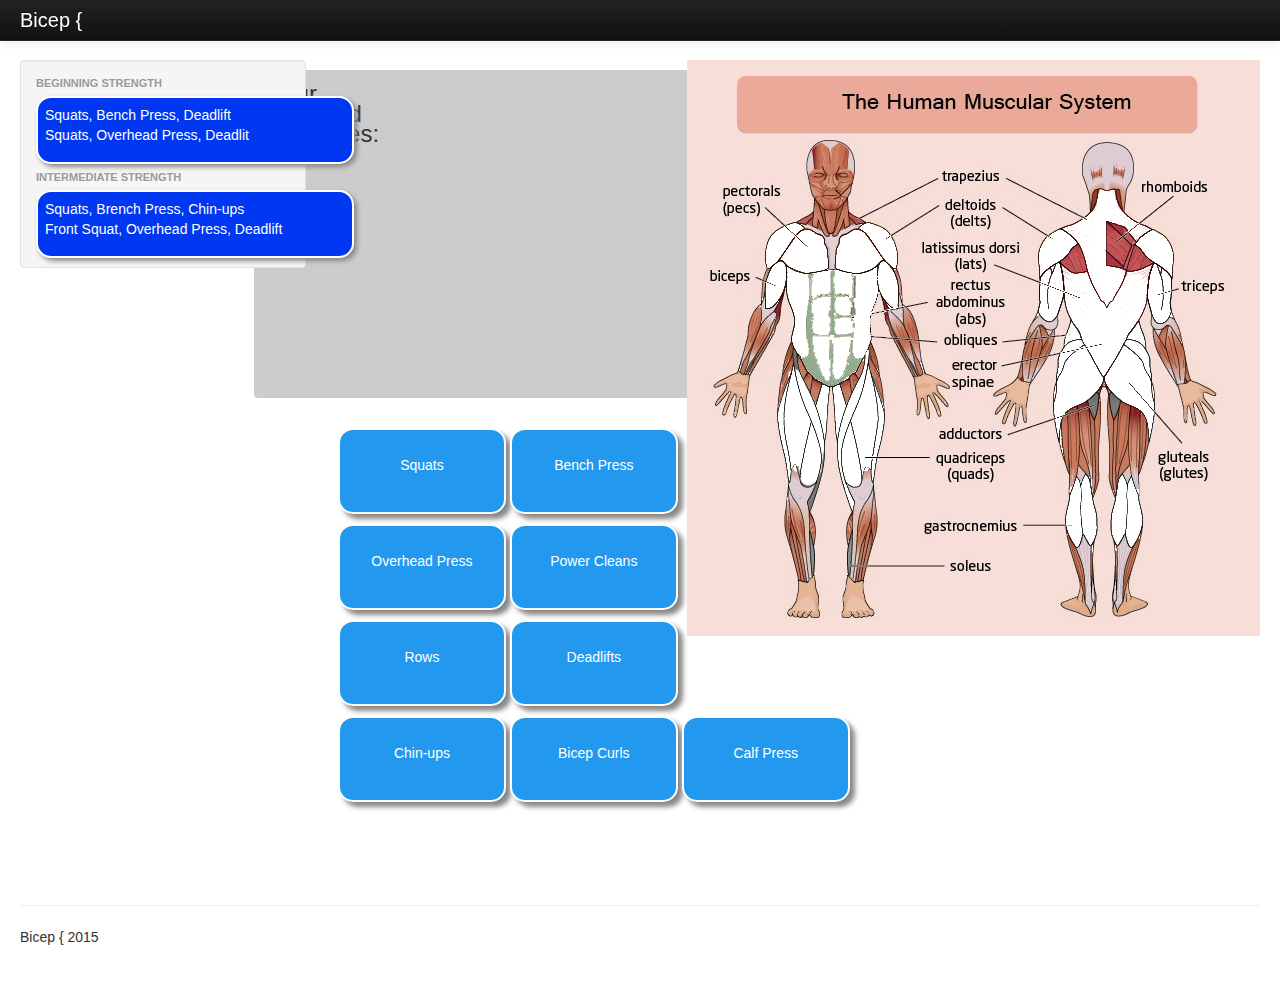
==== index.html @ 6f4c29ba "EVERYTHING WORKS" ====
<!DOCTYPE html>
<html lang="en">
  <head>
    <meta charset="utf-8">
    <title>Bicep {</title>
    <meta name="viewport" content="width=device-width, initial-scale=1.0">
    <meta name="description" content="">
    <meta name="author" content="">

    <!-- Le styles -->
    <link href="assets/css/bootstrap.css" rel="stylesheet">
    <style type="text/css">
      body {
        padding-top: 60px;
        padding-bottom: 40px;
      }
      .sidebar-nav {
        padding: 9px 0;
      }

      @media (max-width: 980px) {
        /* Enable use of floated navbar text */
        .navbar-text.pull-right {
          float: none;
          padding-left: 5px;
          padding-right: 5px;
        }
      }
    </style>
    <link href="assets/css/bootstrap-responsive.css" rel="stylesheet">

    <!-- HTML5 shim, for IE6-8 support of HTML5 elements -->
    <!--[if lt IE 9]>
      <script src="assets/js/html5shiv.js"></script>
    <![endif]-->

    <!-- Fav and touch icons -->
    <link rel="apple-touch-icon" sizes="57x57" href="/assets/ico/apple-icon-57x57.png">
<link rel="apple-touch-icon" sizes="60x60" href="/assets/ico/apple-icon-60x60.png">
<link rel="apple-touch-icon" sizes="72x72" href="/assets/ico/apple-icon-72x72.png">
<link rel="apple-touch-icon" sizes="76x76" href="/assets/ico/apple-icon-76x76.png">
<link rel="apple-touch-icon" sizes="114x114" href="/assets/ico/apple-icon-114x114.png">
<link rel="apple-touch-icon" sizes="120x120" href="/assets/ico/apple-icon-120x120.png">
<link rel="apple-touch-icon" sizes="144x144" href="/assets/ico/apple-icon-144x144.png">
<link rel="apple-touch-icon" sizes="152x152" href="/assets/ico/apple-icon-152x152.png">
<link rel="apple-touch-icon" sizes="180x180" href="/assets/ico/apple-icon-180x180.png">
<link rel="icon" type="image/png" sizes="192x192"  href="/assets/ico/android-icon-192x192.png">
<link rel="icon" type="image/png" sizes="32x32" href="/assets/ico/favicon-32x32.png">
<link rel="icon" type="image/png" sizes="96x96" href="/assets/ico/favicon-96x96.png">
<link rel="icon" type="image/png" sizes="16x16" href="/assets/ico/favicon-16x16.png">
<link rel="manifest" href="/manifest.json">
<meta name="msapplication-TileColor" content="#ffffff">
<meta name="msapplication-TileImage" content="/ms-icon-144x144.png">
<meta name="theme-color" content="#ffffff">
  </head>

  <body>

    <div class="navbar navbar-inverse navbar-fixed-top">
      <div class="navbar-inner">
        <div class="container-fluid">
<!--
          <button type="button" class="btn btn-navbar" data-toggle="collapse" data-target=".nav-collapse">
            <span class="icon-bar"></span>
            <span class="icon-bar"></span>
            <span class="icon-bar"></span>
          </button>
-->
          <a class="brand" href="#">Bicep {</a>
<!--
          <div class="nav-collapse collapse">
            <p class="navbar-text pull-right">
              Logged in as <a href="#" class="navbar-link">Username</a>
            </p>
            <ul class="nav">
              <li class="active"><a href="#">Home</a></li>
              <li><a href="#about">About</a></li>
              <li><a href="#contact">Contact</a></li>
            </ul>
          </div>/.nav-collapse
-->
        </div>
      </div>
    </div>

<div class="container-fluid">
      <div class="row-fluid">
        <div class="span3">
          <div class="well sidebar-nav">
            <ul class="nav nav-list">
              <li class="nav-header">Beginning Strength</li>
                <div id="yes-drop" class="draggable drag-drop-sidebar quads glutes pecs tris delts abs"> Squats, Bench Press, Deadlift <br>
                Squats, Overhead Press, Deadlit </div>
			
                
              <li class="nav-header">Intermediate Strength</li>
                <div id="yes-drop" class="draggable drag-drop-sidebar quads glutes pecs tris delts abs obliques calfs lats biceps"> Squats, Brench Press, Chin-ups <br>
                Front Squat, Overhead Press, Deadlift </div>
                
            </ul>
          </div><!--/.well -->
        </div><!--/span-->

        <div class="span9">

            <div style = "position:relative; float:right;">             
                <img style="position: relative; float: right; top: 0; left: px;" id="skeleton_background" class="skeleton_b" src="muscular/background_color.png">
                <img style="position: absolute; float: right; top: 0px; left: 0px;" id="text" class="skeleton_b" src="muscular/text.png">
                <img style="position: absolute; top: 0px; left: 0px;" id="base" class="skeleton_b" src="muscular/base.png">
                <img style="position: absolute; top: 0px; left: 0px;" id="abs" class="skeleton" src="muscular/abs.png">
                <img style="position: absolute; top: 0px; left: 0px;" id="biceps" class="skeleton" src="muscular/biceps.png">
                <img style="position: absolute; top: 0px; left: 0px;" id="calfs" class="skeleton" src="muscular/calfs.png">
                <img style="position: absolute; top: 0px; left: 0px;" id="delts" class="skeleton" src="muscular/delts.png">
                <img style="position: absolute; top: 0px; left: 0px;" id="glutes" class="skeleton" src="muscular/glutes.png">
                <img style="position: absolute; top: 0px; left: 0px;" id="lats" class="skeleton" src="muscular/lats.png">
                <img style="position: absolute; top: 0px; left: 0px;" id="obliques" class="skeleton" src="muscular/obliques.png">
                <img style="position: absolute; top: 0px; left: 0px;" id="pecs" class="skeleton" src="muscular/pecs.png">
                <img style="position: absolute; top: 0px; left: 0px;" id="quads" class="skeleton" src="muscular/quads.png">
                <img style="position: absolute; top: 0px; left: 0px;" id="traps" class="skeleton" src="muscular/traps.png">
                <img style="position: absolute; top: 0px; left: 0px;" id="tris" class="skeleton" src="muscular/tris.png">
                <img style="position: absolute; height: 60%; top: 90px; left: -45px;" id="biggest" class="skeleton" src="muscular/biggestmuscle.png">
                <img style="position: absolute; height: 15%; top: 80px; left: 105px;" id="dom" class="skeleton" src="muscular/dom.jpg">
               
                
                
            </div>
            

			<div id="drag-drop-container">
				<div class="dropzone">
				Your Selected Exercises:
			</div>

			<div id="yes-drop" class="draggable drag-drop quads glutes"> Squats </div>
			<div id="yes-drop" class="draggable drag-drop pecs tris"> Bench Press </div>
			<div id="yes-drop" class="draggable drag-drop delts tris abs"> Overhead Press </div>
			<div id="yes-drop" class="draggable drag-drop quads glutes lats abs"> Power Cleans </div>
			<div id="yes-drop" class="draggable drag-drop biceps lats"> Rows </div>
			<div id="yes-drop" class="draggable drag-drop quads glutes lats"> Deadlifts </div>
			<div id="yes-drop" class="draggable drag-drop lats biceps obliques"> Chin-ups </div>
			<div id="yes-drop" class="draggable drag-drop biceps"> Bicep Curls </div>
			<div id="yes-drop" class="draggable drag-drop calfs"> Calf Press </div>

			</div>




    
      </div><!--/row-->

    <div id="yes-drop" class="draggable drag-drop-invis biggest dom"></div>


      <hr>

      <footer>
        <p> Bicep { 2015</p>
      </footer>

    </div><!--/.fluid-container-->



	<link rel="stylesheet" type="text/css" href="drag.css">

    <!-- Le javascript
    ================================================== -->
    <!-- Placed at the end of the document so the pages load faster -->

	<script src="interact.js"></script>
	<script src="drag.js"></script>
    <script src="assets/js/jquery.js"></script>
    <script src="assets/js/bootstrap-transition.js"></script>
    <script src="assets/js/bootstrap-alert.js"></script>
    <script src="assets/js/bootstrap-modal.js"></script>
    <script src="assets/js/bootstrap-dropdown.js"></script>
    <script src="assets/js/bootstrap-scrollspy.js"></script>
    <script src="assets/js/bootstrap-tab.js"></script>
    <script src="assets/js/bootstrap-tooltip.js"></script>
    <script src="assets/js/bootstrap-popover.js"></script>
    <script src="assets/js/bootstrap-button.js"></script>
    <script src="assets/js/bootstrap-collapse.js"></script>
    <script src="assets/js/bootstrap-carousel.js"></script>
    <script src="assets/js/bootstrap-typeahead.js"></script>

  </body>
</html>
---- drag.css ----
.dropzone {
    position: relative;
    left: -300px;
    height: 300px;
    font-size: 24px;
    background-color: #ccc;
    border: dashed 4px transparent;
    border-radius: 4px;
    margin: 10px auto 30px;
    padding: 10px;
    width: 50%;
    transition: background-color 0.3s;
    z-index: -1;
}

.drop-active {
    border-color: #aaa;
}

.drop-target {
    background-color: #29e;
    border-color: #fff;
    border-style: solid;
}

.drag-drop {
    display: inline-block;
    position: relative;
    width: 150px;
    height: 50px;
    padding: 0.5em 0.5em;
    color: #fff;
    background-color: #29e;
    border: solid 2px #fff;
    box-shadow: 5px 5px 5px #888888;
    border-radius: 15px;
    text-align: center;
    padding-top: 25px;
    margin-bottom: 10px;
    -webkit-transform: translate(0px, 0px);
    transform: translate(0px, 0px);
    transition: background-color 0.3s;
}

.drag-drop-sidebar {
    display: inline-block;
    position: relative;
    width: 300px;
    height: 50px;
    padding: 0.5em 0.5em;
    color: #fff;
    background-color: #0037f0;
    border: solid 2px #fff;
    box-shadow: 3px 3px 5px #888888;
    border-radius: 15px;
    -webkit-transform: translate(0px, 0px);
    transform: translate(0px, 0px);
    transition: background-color 0.3s;
}

.drag-drop-invis {
    display: inline-block;
    position: relative;
    width: 50px;
    height: 50px;
    padding: 0.5em 0.5em;
    color: #fff;
    background-color: #ffffff;
    border: solid 2px #fff;
    -webkit-transform: translate(0px, 0px);
    transform: translate(0px, 0px);
    transition: background-color 0.3s;
}

.drag-drop-container {
    overflow: hidden;
    height: 400px;
    width: 50%;
    margin-left: auto;
    margin-right: auto;
}

.drag-drop.can-drop {
    color: #000;
    background-color: #4e4;
}

.skeleton {
    visibility: hidden;
}

#biggest {
    -moz-transform: scaleX(-1);
    -o-transform: scaleX(-1);
    -webkit-transform: scaleX(-1);
    transform: scaleX(-1);
    filter: FlipH;
    -ms-filter: "FlipH";
}
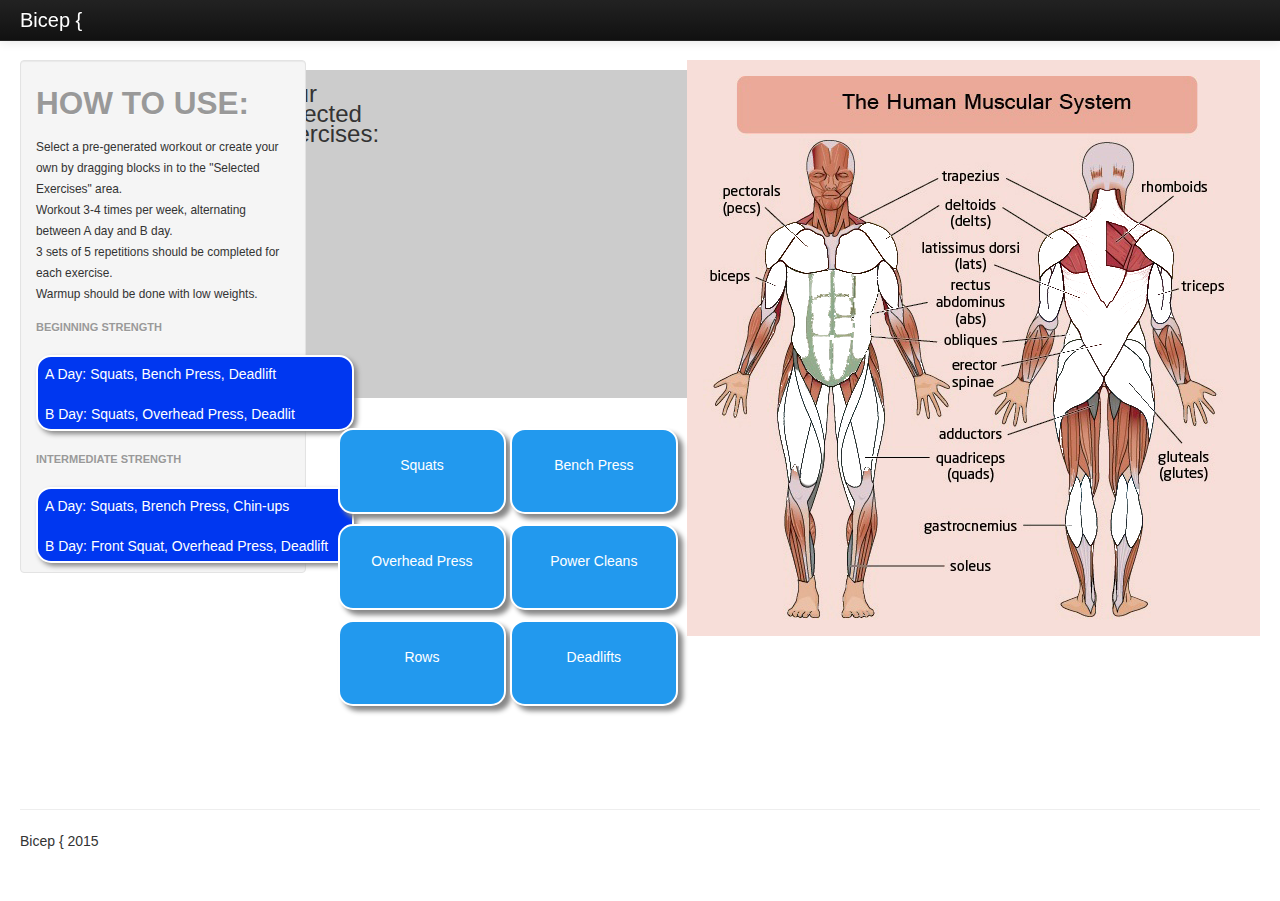
==== commit 2f5b1ec7: "Added how to use" ====
--- a/index.html
+++ b/index.html
@@ -88,15 +88,23 @@
         <div class="span3">
           <div class="well sidebar-nav">
             <ul class="nav nav-list">
-              <li class="nav-header">Beginning Strength</li>
-                <div id="yes-drop" class="draggable drag-drop-sidebar quads glutes pecs tris delts abs"> Squats, Bench Press, Deadlift <br>
-                Squats, Overhead Press, Deadlit </div>
+                
+                <li class ="nav-header"><h2>How to use:</h2></li>
+                <p><small>Select a pre-generated workout or create your own by dragging blocks in to the "Selected Exercises" area. <br>
+                    Workout 3-4 times per week, alternating between A day and B day. <br>
+                    3 sets of 5 repetitions should be completed for each exercise. <br>
+                    Warmup should be done with low weights.</small></p>
+              <li class="nav-header">Beginning Strength</li> 
+                <li class ="nav-header"></li>
+                <div id="yes-drop" class="draggable drag-drop-sidebar quads glutes pecs tris delts abs">A Day: Squats, Bench Press, Deadlift <br> <br>
+                B Day: Squats, Overhead Press, Deadlit </div>
 			
-                
+                <li class ="nav-header"></li>
               <li class="nav-header">Intermediate Strength</li>
-                <div id="yes-drop" class="draggable drag-drop-sidebar quads glutes pecs tris delts abs obliques calfs lats biceps"> Squats, Brench Press, Chin-ups <br>
-                Front Squat, Overhead Press, Deadlift </div>
-                
+                <li class ="nav-header"></li>
+                <div id="yes-drop" class="draggable drag-drop-sidebar quads glutes pecs tris delts abs">A Day: Squats, Brench Press, Chin-ups <br> <br>
+                B Day: Front Squat, Overhead Press, Deadlift </div>
+            
             </ul>
           </div><!--/.well -->
         </div><!--/span-->
@@ -134,12 +142,9 @@
 			<div id="yes-drop" class="draggable drag-drop quads glutes"> Squats </div>
 			<div id="yes-drop" class="draggable drag-drop pecs tris"> Bench Press </div>
 			<div id="yes-drop" class="draggable drag-drop delts tris abs"> Overhead Press </div>
-			<div id="yes-drop" class="draggable drag-drop quads glutes lats abs"> Power Cleans </div>
+			<div id="yes-drop" class="draggable drag-drop quads glutes lats"> Power Cleans </div>
 			<div id="yes-drop" class="draggable drag-drop biceps lats"> Rows </div>
-			<div id="yes-drop" class="draggable drag-drop quads glutes lats"> Deadlifts </div>
-			<div id="yes-drop" class="draggable drag-drop lats biceps obliques"> Chin-ups </div>
-			<div id="yes-drop" class="draggable drag-drop biceps"> Bicep Curls </div>
-			<div id="yes-drop" class="draggable drag-drop calfs"> Calf Press </div>
+			<div id="yes-drop" class="draggable drag-drop quads glutes"> Deadlifts </div>
 
 			</div>
 
--- a/drag.css
+++ b/drag.css
@@ -56,6 +56,7 @@
     -webkit-transform: translate(0px, 0px);
     transform: translate(0px, 0px);
     transition: background-color 0.3s;
+    padding-bottom: 15px;
 }
 
 .drag-drop-invis {
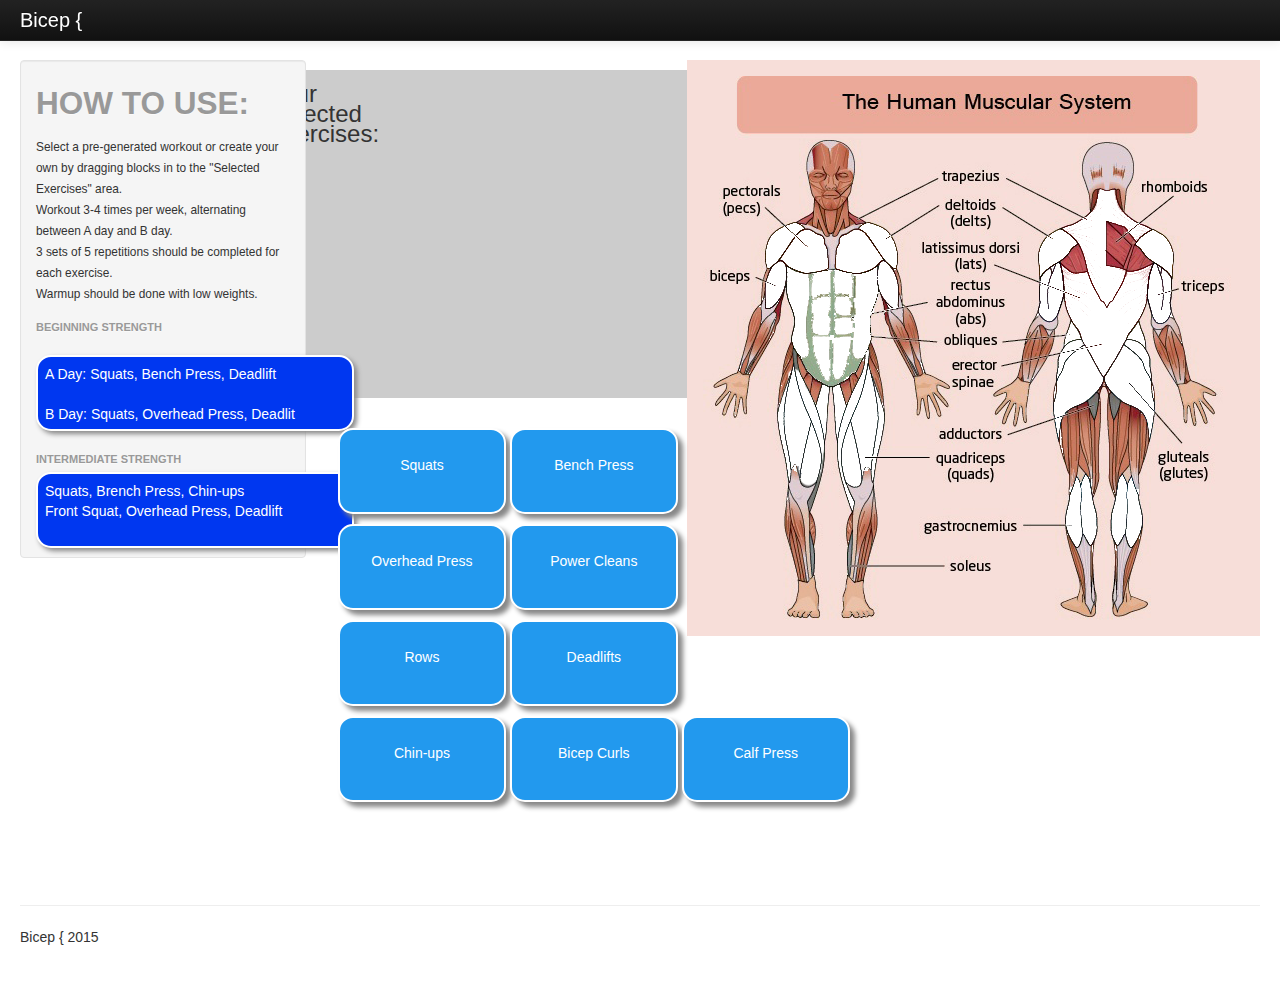
==== commit 25b71983: "Fixed merge" ====
--- a/index.html
+++ b/index.html
@@ -101,10 +101,10 @@
 			
                 <li class ="nav-header"></li>
               <li class="nav-header">Intermediate Strength</li>
-                <li class ="nav-header"></li>
-                <div id="yes-drop" class="draggable drag-drop-sidebar quads glutes pecs tris delts abs">A Day: Squats, Brench Press, Chin-ups <br> <br>
-                B Day: Front Squat, Overhead Press, Deadlift </div>
-            
+
+                <div id="yes-drop" class="draggable drag-drop-sidebar quads glutes pecs tris delts abs obliques calfs lats biceps"> Squats, Brench Press, Chin-ups <br>
+                Front Squat, Overhead Press, Deadlift </div>
+
             </ul>
           </div><!--/.well -->
         </div><!--/span-->
@@ -142,9 +142,12 @@
 			<div id="yes-drop" class="draggable drag-drop quads glutes"> Squats </div>
 			<div id="yes-drop" class="draggable drag-drop pecs tris"> Bench Press </div>
 			<div id="yes-drop" class="draggable drag-drop delts tris abs"> Overhead Press </div>
-			<div id="yes-drop" class="draggable drag-drop quads glutes lats"> Power Cleans </div>
+			<div id="yes-drop" class="draggable drag-drop quads glutes lats abs"> Power Cleans </div>
 			<div id="yes-drop" class="draggable drag-drop biceps lats"> Rows </div>
-			<div id="yes-drop" class="draggable drag-drop quads glutes"> Deadlifts </div>
+			<div id="yes-drop" class="draggable drag-drop quads glutes lats"> Deadlifts </div>
+			<div id="yes-drop" class="draggable drag-drop lats biceps obliques"> Chin-ups </div>
+			<div id="yes-drop" class="draggable drag-drop biceps"> Bicep Curls </div>
+			<div id="yes-drop" class="draggable drag-drop calfs"> Calf Press </div>
 
 			</div>
 
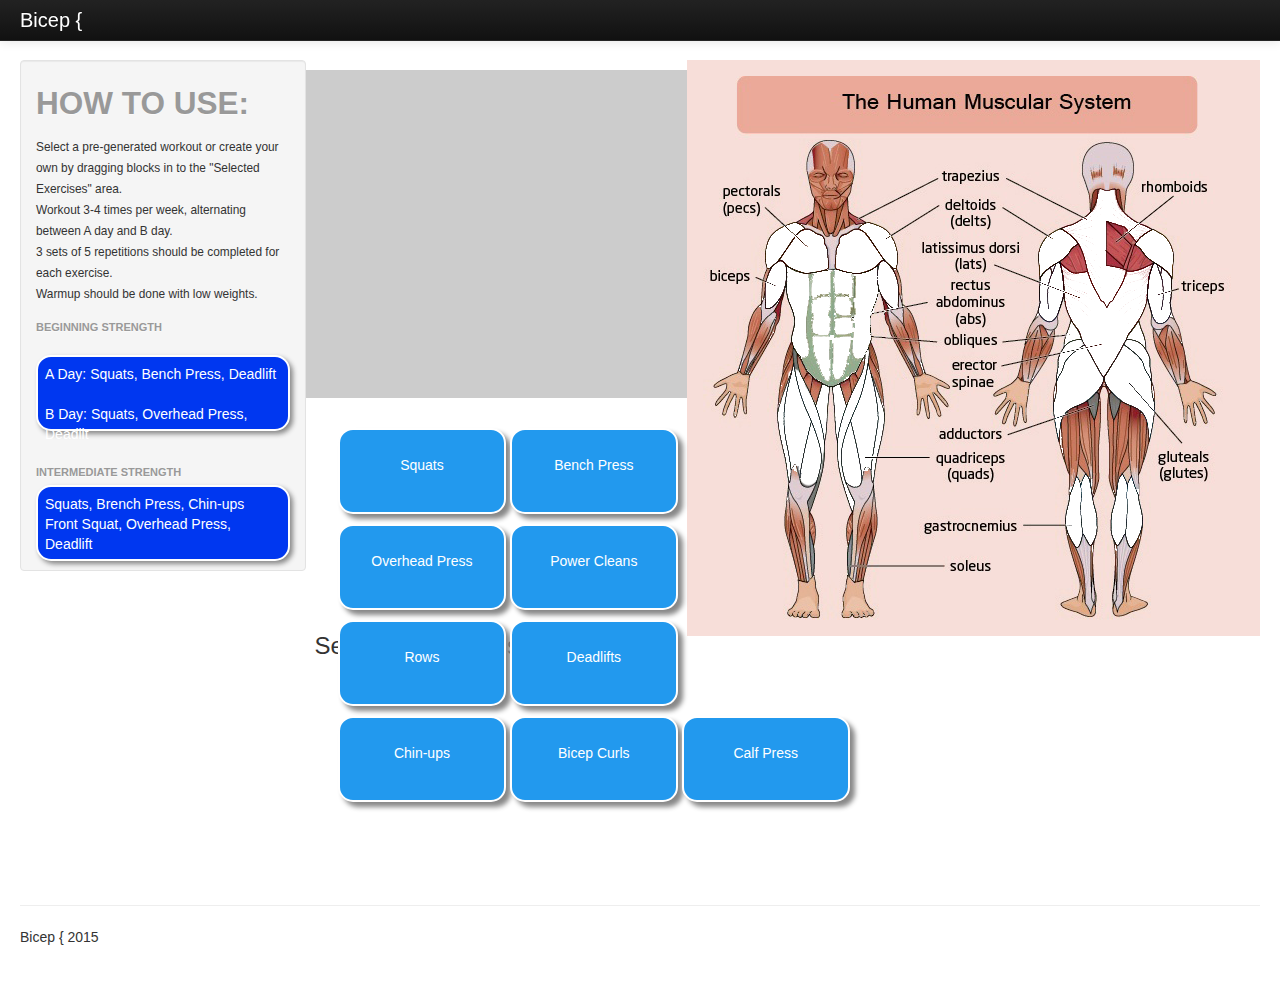
==== commit add3baa2: "Fixed merge" ====
--- a/index.html
+++ b/index.html
@@ -136,7 +136,7 @@
 
 			<div id="drag-drop-container">
 				<div class="dropzone">
-				Your Selected Exercises:
+				Selected Exercises:
 			</div>
 
 			<div id="yes-drop" class="draggable drag-drop quads glutes"> Squats </div>
--- a/drag.css
+++ b/drag.css
@@ -8,7 +8,7 @@
     border-radius: 4px;
     margin: 10px auto 30px;
     padding: 10px;
-    width: 50%;
+    width: 40%;
     transition: background-color 0.3s;
     z-index: -1;
 }
@@ -45,7 +45,6 @@
 .drag-drop-sidebar {
     display: inline-block;
     position: relative;
-    width: 300px;
     height: 50px;
     padding: 0.5em 0.5em;
     color: #fff;
@@ -62,8 +61,8 @@
 .drag-drop-invis {
     display: inline-block;
     position: relative;
+    height: 50px;
     width: 50px;
-    height: 50px;
     padding: 0.5em 0.5em;
     color: #fff;
     background-color: #ffffff;
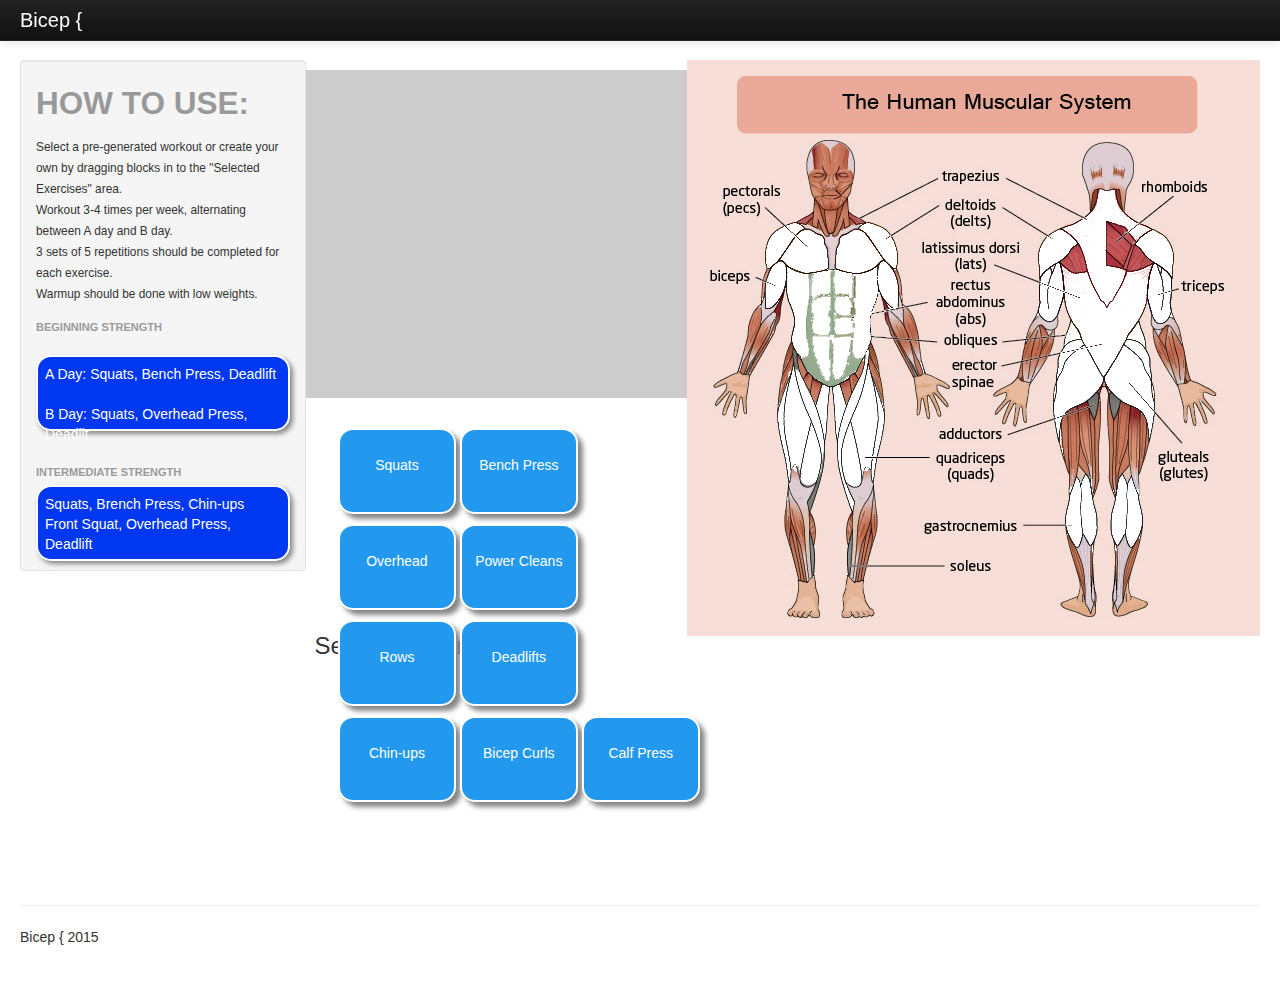
==== commit 8538575d: "Fixed merge" ====
--- a/index.html
+++ b/index.html
@@ -141,7 +141,7 @@
 
 			<div id="yes-drop" class="draggable drag-drop quads glutes"> Squats </div>
 			<div id="yes-drop" class="draggable drag-drop pecs tris"> Bench Press </div>
-			<div id="yes-drop" class="draggable drag-drop delts tris abs"> Overhead Press </div>
+			<div id="yes-drop" class="draggable drag-drop delts tris abs"> Overhead </div>
 			<div id="yes-drop" class="draggable drag-drop quads glutes lats abs"> Power Cleans </div>
 			<div id="yes-drop" class="draggable drag-drop biceps lats"> Rows </div>
 			<div id="yes-drop" class="draggable drag-drop quads glutes lats"> Deadlifts </div>
--- a/drag.css
+++ b/drag.css
@@ -26,7 +26,7 @@
 .drag-drop {
     display: inline-block;
     position: relative;
-    width: 150px;
+    width: 100px;
     height: 50px;
     padding: 0.5em 0.5em;
     color: #fff;
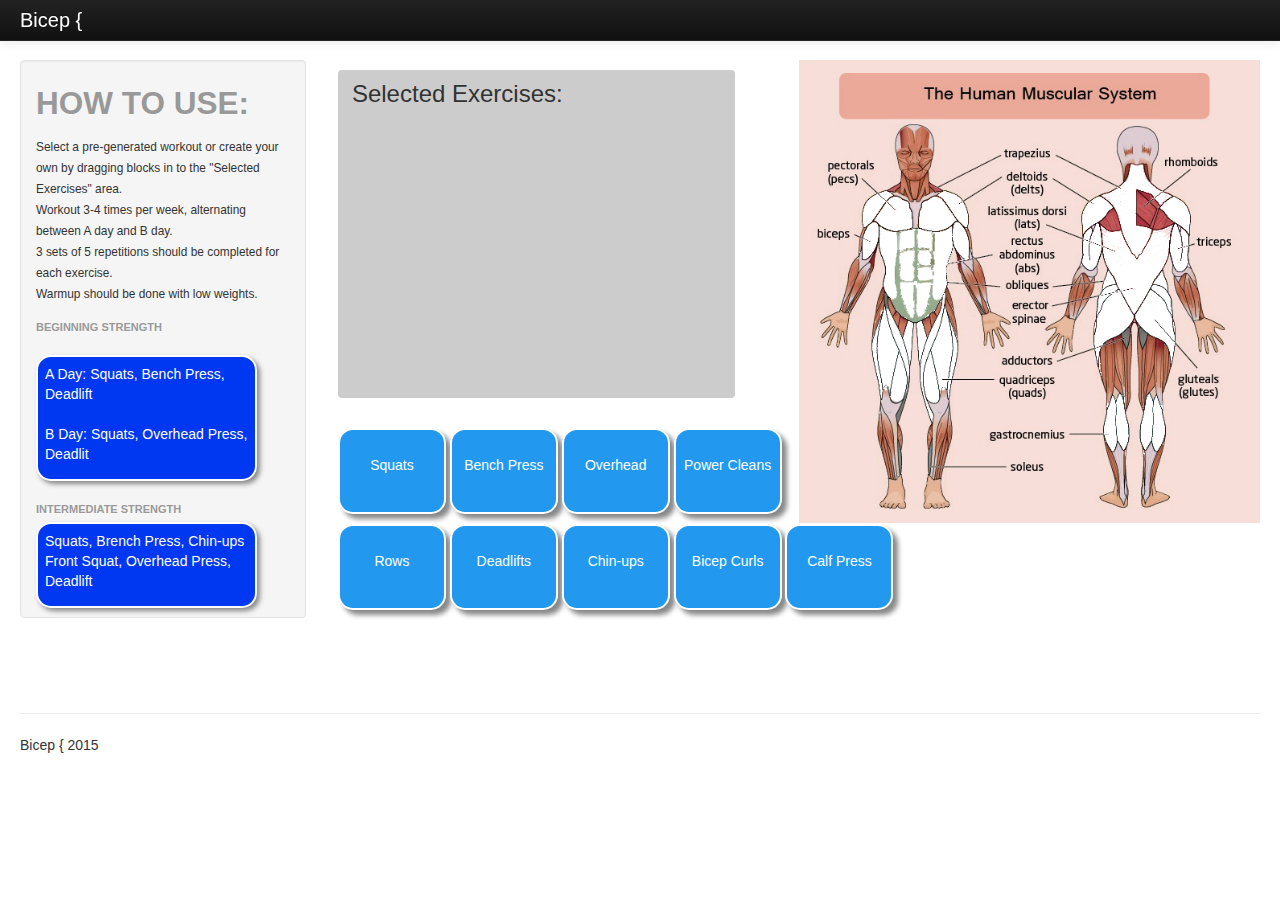
==== commit b45dafd8: "Fixed merge" ====
--- a/index.html
+++ b/index.html
@@ -111,7 +111,7 @@
 
         <div class="span9">
 
-            <div style = "position:relative; float:right;">             
+            <div style = "position:relative; float:right; width: 50%;">             
                 <img style="position: relative; float: right; top: 0; left: px;" id="skeleton_background" class="skeleton_b" src="muscular/background_color.png">
                 <img style="position: absolute; float: right; top: 0px; left: 0px;" id="text" class="skeleton_b" src="muscular/text.png">
                 <img style="position: absolute; top: 0px; left: 0px;" id="base" class="skeleton_b" src="muscular/base.png">
--- a/drag.css
+++ b/drag.css
@@ -1,14 +1,15 @@
 .dropzone {
-    position: relative;
-    left: -300px;
+/*    position: relative;*/
+/*    left: -300px;*/
+    float: left;
     height: 300px;
+    width: 40%;
     font-size: 24px;
     background-color: #ccc;
     border: dashed 4px transparent;
     border-radius: 4px;
     margin: 10px auto 30px;
     padding: 10px;
-    width: 40%;
     transition: background-color 0.3s;
     z-index: -1;
 }
@@ -26,7 +27,7 @@
 .drag-drop {
     display: inline-block;
     position: relative;
-    width: 100px;
+    width: 90px;
     height: 50px;
     padding: 0.5em 0.5em;
     color: #fff;
@@ -45,7 +46,7 @@
 .drag-drop-sidebar {
     display: inline-block;
     position: relative;
-    height: 50px;
+    width: 80%;
     padding: 0.5em 0.5em;
     color: #fff;
     background-color: #0037f0;
@@ -87,6 +88,7 @@
 
 .skeleton {
     visibility: hidden;
+    
 }
 
 #biggest {
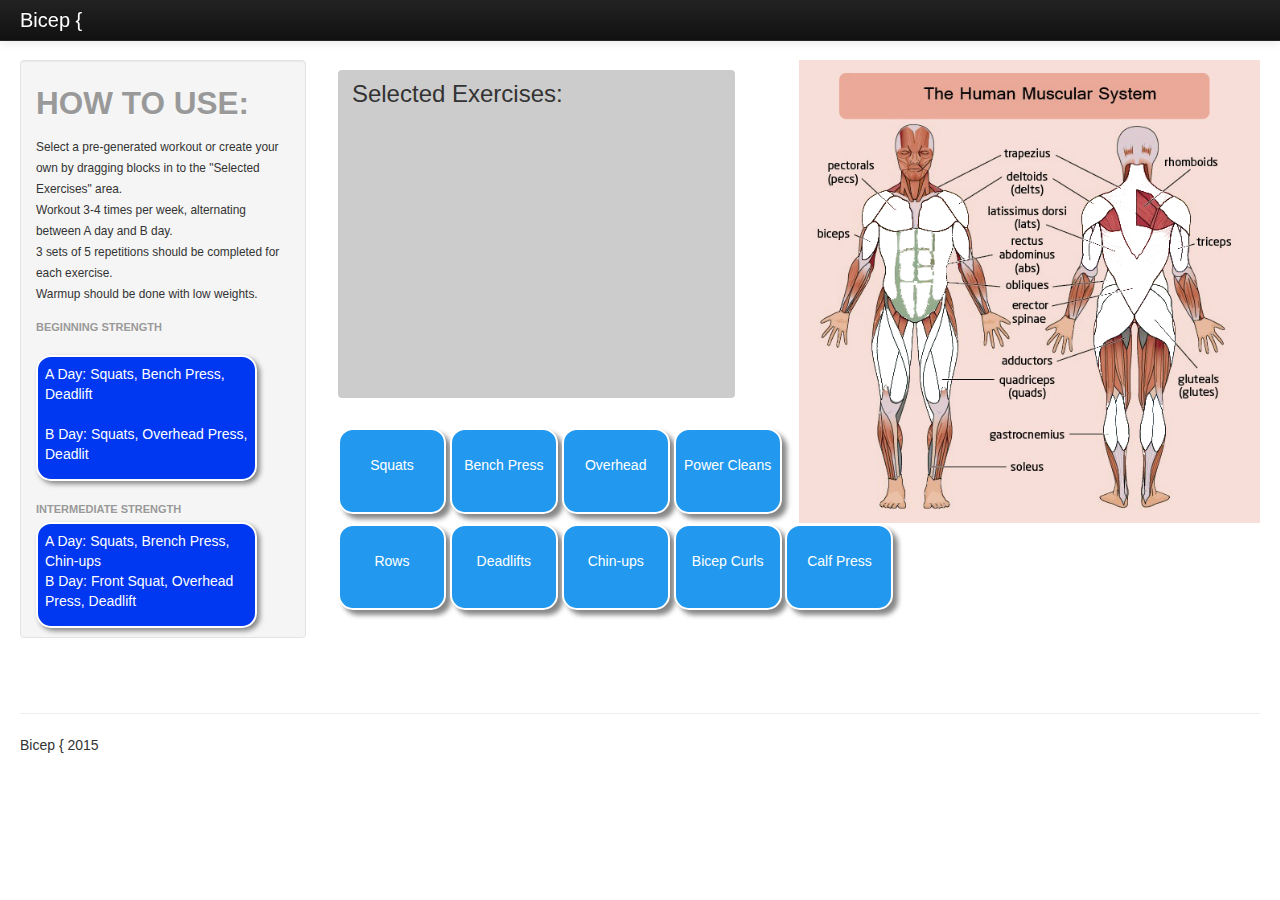
==== commit 98493bf6: "Fixed formatting" ====
--- a/index.html
+++ b/index.html
@@ -102,8 +102,8 @@
                 <li class ="nav-header"></li>
               <li class="nav-header">Intermediate Strength</li>
 
-                <div id="yes-drop" class="draggable drag-drop-sidebar quads glutes pecs tris delts abs obliques calfs lats biceps"> Squats, Brench Press, Chin-ups <br>
-                Front Squat, Overhead Press, Deadlift </div>
+                <div id="yes-drop" class="draggable drag-drop-sidebar quads glutes pecs tris delts abs obliques calfs lats biceps">A Day: Squats, Brench Press, Chin-ups <br>
+                B Day: Front Squat, Overhead Press, Deadlift </div>
 
             </ul>
           </div><!--/.well -->
@@ -126,8 +126,8 @@
                 <img style="position: absolute; top: 0px; left: 0px;" id="quads" class="skeleton" src="muscular/quads.png">
                 <img style="position: absolute; top: 0px; left: 0px;" id="traps" class="skeleton" src="muscular/traps.png">
                 <img style="position: absolute; top: 0px; left: 0px;" id="tris" class="skeleton" src="muscular/tris.png">
-                <img style="position: absolute; height: 60%; top: 90px; left: -45px;" id="biggest" class="skeleton" src="muscular/biggestmuscle.png">
-                <img style="position: absolute; height: 15%; top: 80px; left: 105px;" id="dom" class="skeleton" src="muscular/dom.jpg">
+                <img style="position: absolute; height: 60%; top: 16%; left: -10%;" id="biggest" class="skeleton" src="muscular/biggestmuscle.png">
+                <img style="position: absolute; height: 15%; top: 13%; left: 19%;" id="dom" class="skeleton" src="muscular/dom.jpg">
                
                 
                 
